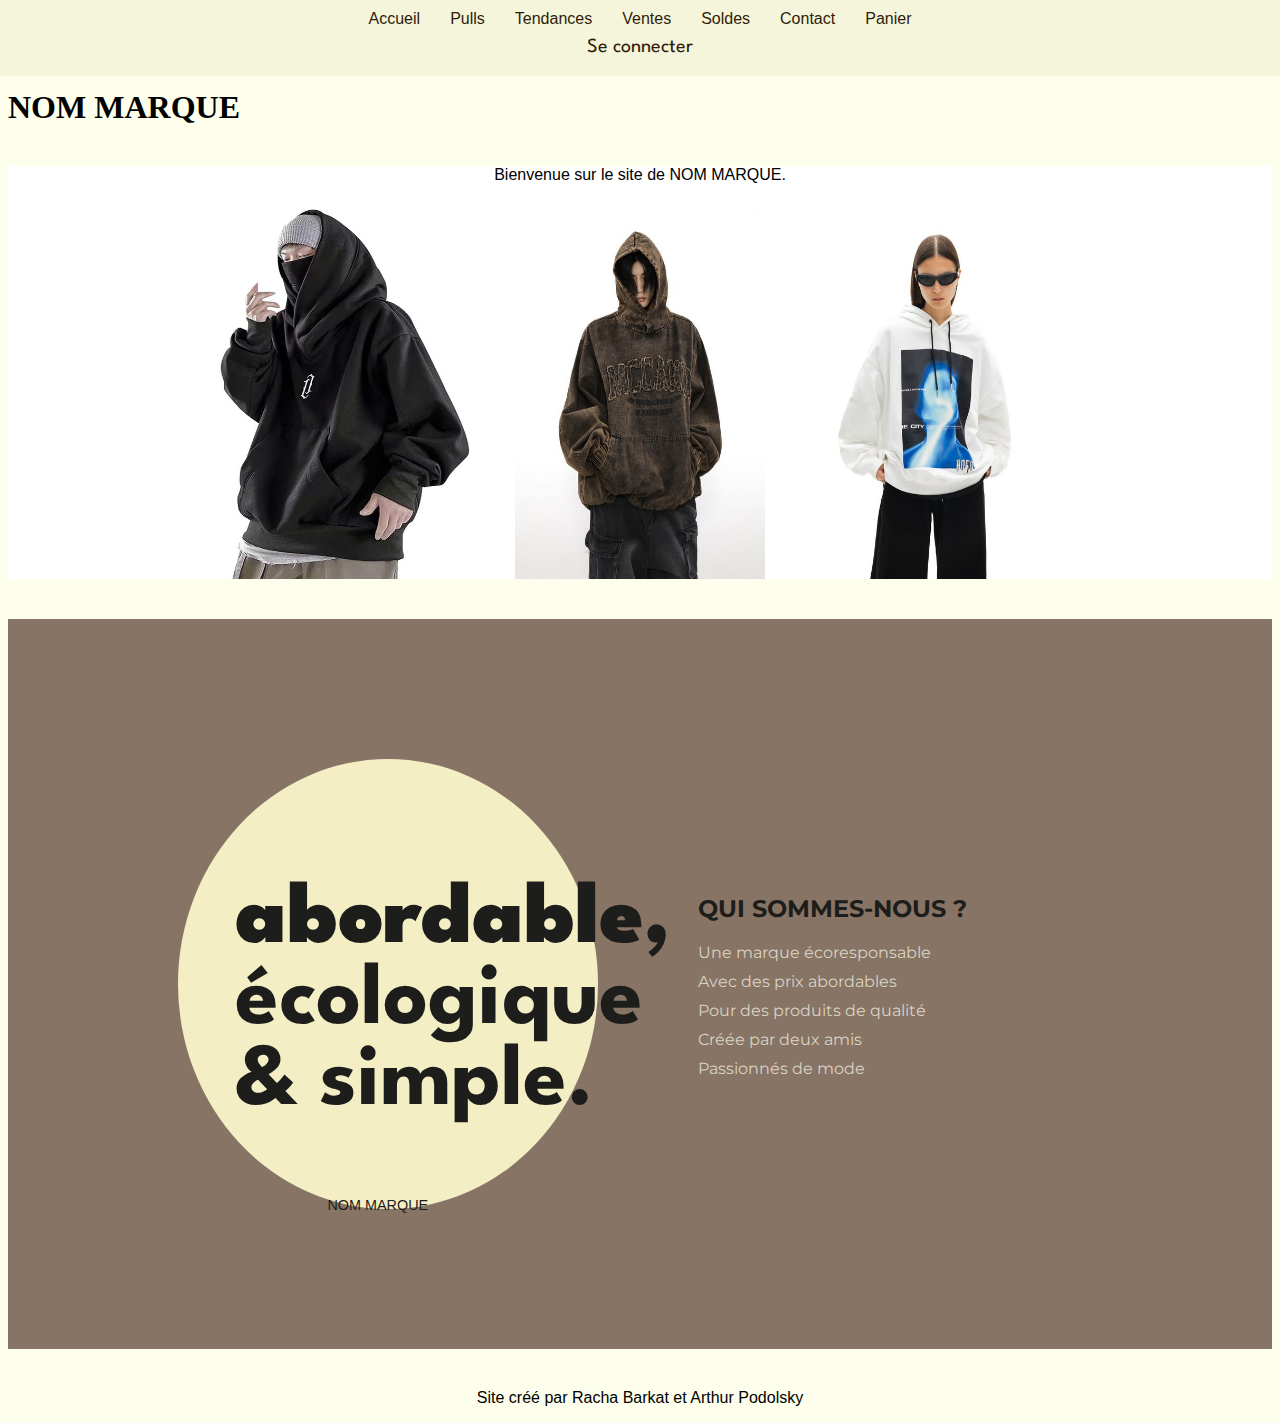
==== index.html @ 6e11245c "first commit" ====
<!DOCTYPE html>
<html> 
    <head>
        <meta charset="UTF-8">
        <meta name="viewport" content="width=device-width, initial-scale=1.0">
        <title>Projet 1</title>
        <link rel="stylesheet" href="glamour.css">
        <link href='https://fonts.googleapis.com/css?family=League Spartan' rel='stylesheet'>
        <link rel="preconnect" href="https://fonts.googleapis.com">
        <link rel="preconnect" href="https://fonts.gstatic.com" crossorigin>
        <link href="https://fonts.googleapis.com/css2?family=Montserrat:ital,wght@0,100..900;1,100..900&display=swap" rel="stylesheet">
        

    </head>
    <body>
        <header>
            <h1 id="nom-marque">NOM MARQUE</h1>
            <nav>
                <ul>
                    <li><a href="index.html">Accueil</a></li>
                    <li><a href="produits.html">Pulls</a></li>
                    <li><a href="tendances.html">Tendances</a></li>
                    <li><a href="ventes.html">Ventes</a></li>
                    <li><a href="soldes.html">Soldes</a></li>
                    <li><a href="contact.html">Contact</a></li>
                    <li><a href="panier.html">Panier</a></li>
                </ul>
                <p><a href="connexion.html">Se connecter</a></p>
            </nav>
        </header>
        <main>
            <section id="accueil">
                <p>Bienvenue sur le site de NOM MARQUE.</p>
                <div class="models">
                    <a href="tendances.html">
                        <img src="model.jpg" alt="Voir les tendances">
                        <div class="overlay">Tendances</div>
                    </a>
                    <a href="soldes.html">
                        <img src="model1.jpg" alt="Soldes">
                        <div class="overlay">Soldes</div>
                    </a>
                    <a href="produits.html">
                        <img src="model3.jpg" alt="Nos pulls">
                        <div class="overlay">Nos Pulls</div>
                    </a>
                </div>
            </section>
            <section id="about">
                <div class="container">
                    <div class="left">
                        <div class="cercle">
                            <h1><span>abordable,</span><br>écologique<br>& simple.</h1>
                            <p class="nom-marque">NOM MARQUE</p>
                        </div>
                    </div>
                    <div class="right">
                        <h2>QUI SOMMES-NOUS ?</h2>
                        <ul>
                            <li>Une marque écoresponsable</li>
                            <li>Avec des prix abordables</li>
                            <li>Pour des produits de qualité</li>
                            <li>Créée par deux amis</li>
                            <li>Passionnés de mode</li>
                        </ul>
                    </div>
                </div>
            </section>

        </main>

        <footer>
            <p>Site créé par Racha Barkat et Arthur Podolsky</p>
        </footer>
        <script src="fun.js"></script>
    </body>
</html>
---- glamour.css ----
body {
    background-color: rgb(253, 255, 236);
    padding-top: 60px;
}
nav {
    background-color: beige;
    position: fixed;
    top: 0;
    left: 0;
    width: 100%;
    padding: 10px 0;
    z-index: 1000;
}

nav ul {
    list-style: none;
    margin: 0;
    padding: 0;
    display: flex;
    justify-content: center;
}

nav p {
    margin: 0;
    padding: 0;
    position:relative;
    display: flex;
    justify-content: center;
}

nav p a {
    text-decoration: none;
    font-family: "League Spartan";
    font-size: 20px;
    color:rgb(48, 28, 7);
    padding: 10px 15px;
    transition: color 0.3s ease;
}

nav p a:hover {
    color: rgb(190, 174, 153);
}

nav ul li a {
    text-decoration: none;
    font-family: "Poppins", sans-serif;
    font-size: 16px;
    color: rgb(48, 28, 7);
    padding: 10px 15px;
    transition: color 0.3s ease;
}

nav ul li a:hover {
    color: rgb(190, 174, 153);
}

section {
    margin: 40px 0;
}


#accueil {
    background-color: white;
}
.models  {
    display: flex;
    justify-content: center;
    gap: 45px; 
    margin: 25px;
    position: relative;
}

.models img {
    width: 250px; 
    height: 370px;
    transition: transform 0.3s ease, opacity 0.3s ease;
    display: block;
}


.models:hover img {
    opacity: 0.5;
}

.models:hover .overlay{
    opacity: 0.5;
}

.models a:hover::after{
    opacity: 1;
}

.models a:hover img {
    opacity: 1;
    transform: scale(1.15);
}

.models a {
    position: relative;
    display: inline-block;
    overflow: hidden;
}

.models a::after{
    content: "";
    position: absolute;
    top: 0;
    left: 0;
    width: 100%;
    height: 100%;
 

    transition: opacity 0.3s ease;
}


.overlay {
    position: absolute;
    bottom: 10px;
    left: 50%;
    transform: translateX(-50%);
    background-color: rgba(0,0,0,0.7);
    color: white;
    padding: 10px 20px;
    border-radius: 8px;
    opacity: 0;
    transition: opacity 0.3s ease;
}

.models a:hover .overlay {
    opacity: 1;
}

@media screen and (max-width:768px) {
    .models {
        flex-direction: column;
        align-items: center;
        gap: 20px;
    }

    .models img {
        width: 100%;
        height: auto;
    }
}

.hoodies {
    display: flex;
    justify-content: center;
    gap: 40px;
    margin: 25px;
    position: relative;
    margin-bottom: 55px;
}

.hoodies img {
    width: 250px;
    height: 370px;
    transition: transform 0.3s ease;
    display: block;
}

.hoodies img:hover {
    opacity: 1;
    transform: scale(1.13);
}

p {
    text-align: center;
    font-family: "Poppins", sans-serif;
}

#about {
    background-color: #877465;
    padding: 50px 0;
}

.container {
    display: flex;
    align-items: center;
    justify-content: center;
    width: 80%;
    margin: 50px auto;
    padding: 40px;
    border-radius: 10px;
    flex-wrap: wrap;
}

.cercle {
    background-color: #F4EEC5;
    width: 400px;
    height: 400px;
    border-radius: 50%;
    display: flex;
    flex-direction: column;
    justify-content: center;
    align-items: center;
    text-align: left;
    padding-top: 50px;
    padding-right: 20px;
    font-family: 'League Spartan'
}

.cercle h1{
    font-size: 5.5rem;
    color: #1D1D1B;
    font-weight: bolder;
    padding-top: 30px;
    padding-left: 150px;
}

.cercle h1 span {
    font-weight: bolder;
}

.nom-marque {
    font-size: 0.9rem;
    color: #1D1D1B;
    margin-top: 15px;
}

.right {
    width: 40%;
    color: #F4EEC5;
    text-align: left;
    padding-left:100px;
    align-items: right;
}

.right h2 {
    font-size: 1.5rem;
    font-weight: bold;
    color: #1D1D1B;
    font-family: 'Montserrat';
}

.right ul {
    list-style: none;
    padding: 0;
    font-family: 'Montserrat';
}

.right li {
    font-size: 1rem;
    margin: 10px 0;
    color: #D9D3C2;
}

@media screen and (max-width: 768px) {
    .container {
        flex-direction: column;
        align-items: center;
        text-align: center;
        padding: 20px;

    }
    .left, .right {
        width: 100%;
    }
    .cercle {
        width: 280px;
        height: 280px;
        padding: 20px;
    }
    .cercle h1 {
        font-size: 2.5rem;
    }

    .right h2 {
        font-size: 1.5rem;
    }

    .right li{
        font-size: 1rem;
    }
}
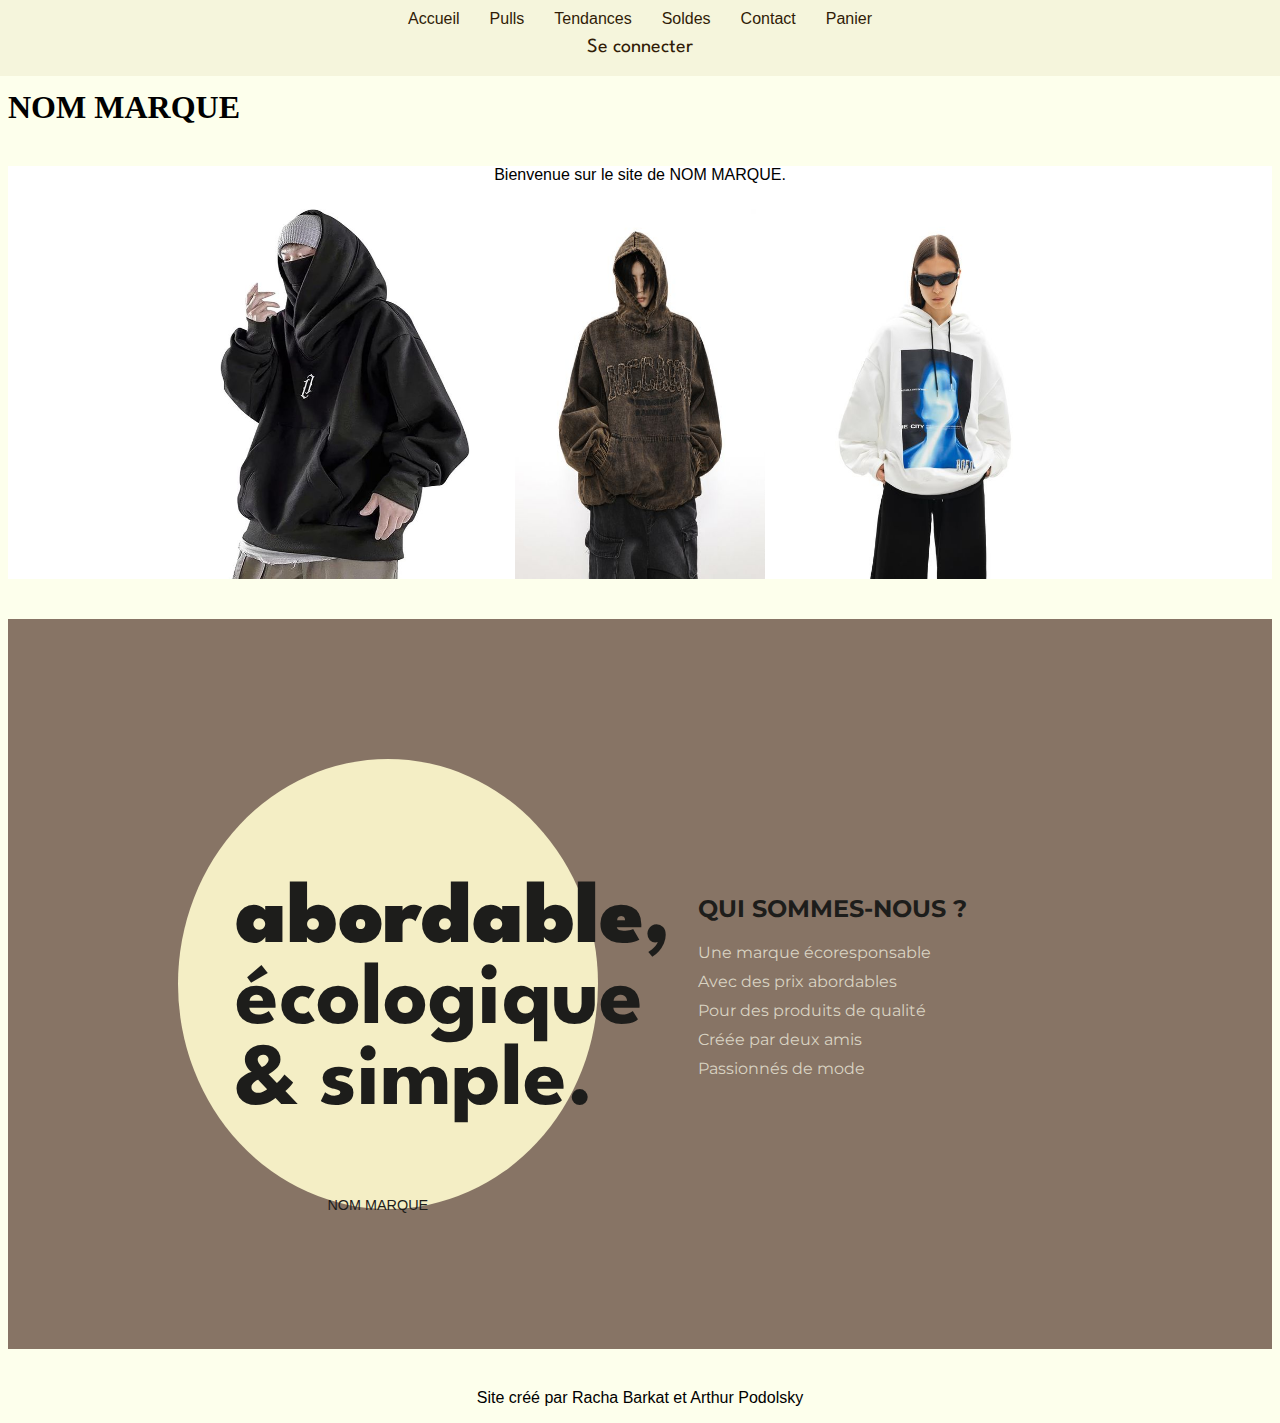
==== commit 3f965fb3: "Update index.html" ====
--- a/index.html
+++ b/index.html
@@ -20,7 +20,6 @@
                     <li><a href="index.html">Accueil</a></li>
                     <li><a href="produits.html">Pulls</a></li>
                     <li><a href="tendances.html">Tendances</a></li>
-                    <li><a href="ventes.html">Ventes</a></li>
                     <li><a href="soldes.html">Soldes</a></li>
                     <li><a href="contact.html">Contact</a></li>
                     <li><a href="panier.html">Panier</a></li>
@@ -74,4 +73,4 @@
         </footer>
         <script src="fun.js"></script>
     </body>
-</html>+</html>
